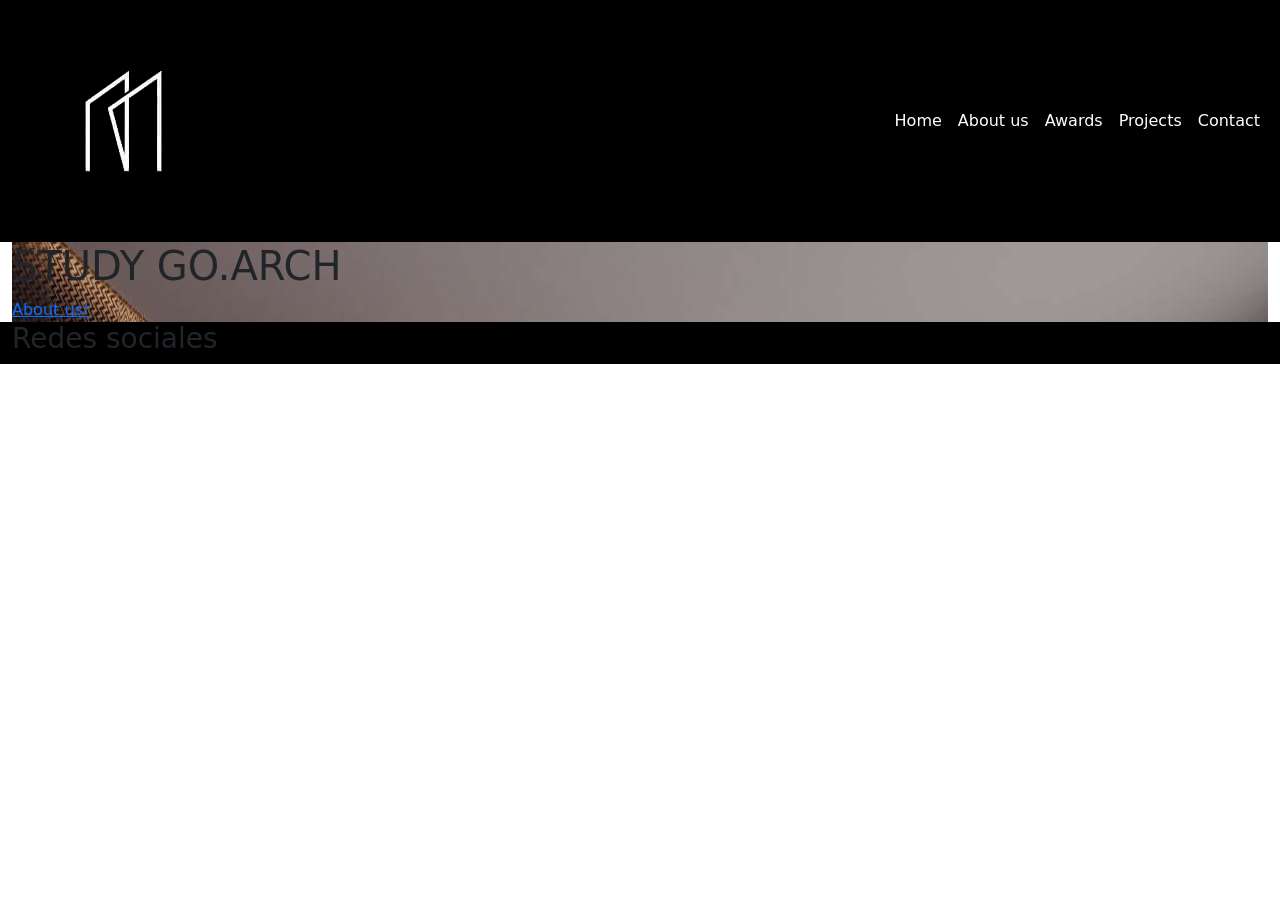
==== index.html @ 2734e868 "agregando scss a home" ====
<!DOCTYPE html>
<html lang="en">
<head>
    <meta charset="UTF-8">
    <meta http-equiv="X-UA-Compatible" content="IE=edge">
    <meta name="viewport" content="width=device-width, initial-scale=1.0">
    <!-- LINK FAVICON -->
    <link rel="shortcut icon" href="img/favicon.jpg" type="image/x-icon">
    <title>Home</title>
    <!-- LINK BOOTSTRAP CSS -->
    <link href="https://cdn.jsdelivr.net/npm/bootstrap@5.2.3/dist/css/bootstrap.min.css" rel="stylesheet" integrity="sha384-rbsA2VBKQhggwzxH7pPCaAqO46MgnOM80zW1RWuH61DGLwZJEdK2Kadq2F9CUG65" crossorigin="anonymous">
    <!-- LINK CSS -->
    <link rel="stylesheet" href="css/style.css">
</head>
<body>
    <div class="container-fluid">
        <!-- logo + nav -->
        <header class="row">
            <nav class="navbar navbar-expand-lg col-12 cold-xl-12">
                <div class="container-fluid">
                    <img src="img/logo.png" alt="logo">
                    <button class="navbar-toggler" type="button" data-bs-toggle="collapse" data-bs-target="#navbarNavAltMarkup" aria-controls="navbarNavAltMarkup" aria-expanded="false" aria-label="Toggle navigation">
                    <span class="navbar-toggler-icon"></span>
                    </button>
                    <div class="collapse navbar-collapse justify-content-end" id="navbarNavAltMarkup">
                        <div class="navbar-nav nav">
                            <a class="nav-link" href="#">Home</a>                        
                            <a class="nav-link" href="pages/nosotros.html">About us</a>                        
                            <a class="nav-link" href="pages/premios.html">Awards</a>                        
                            <a class="nav-link" href="pages/proyectos.html">Projects</a>                        
                            <a class="nav-link" href="pages/contacto.html">Contact</a>
                        </div>
                    </div>
                </div>
            </nav>
        </header>
        <!-- contenido principal -->
        <main class="fondoHome">
            <div class="row">
                <div class="col-12 cold-xl-12">
                    <h1>STUDY GO.ARCH</h1>
                </div>
            </div>
            <div class="row">
                <nav class="col-12 cold-xl-12">
                    <a href="#">About us!</a>
                </nav>
            </div>
        </main>
        <!-- pie de pagina -->
        <footer class="row">
            <div class="col-12 cold-xl-12">
                <h3>Redes sociales</h3>
            </div>
        </footer>
    </div>
    <!-- JAVASCRIPT BOOTSTRAP -->
    <script src="https://cdn.jsdelivr.net/npm/bootstrap@5.2.3/dist/js/bootstrap.bundle.min.js" integrity="sha384-kenU1KFdBIe4zVF0s0G1M5b4hcpxyD9F7jL+jjXkk+Q2h455rYXK/7HAuoJl+0I4" crossorigin="anonymous"></script>
</body>
</html>
---- css/style.css ----
.nav {
  --bs-nav-link-hover-color: #6c757d;
}

.nav:hover {
  text-decoration: underline;
}

header {
  background-color: black;
}

.nav-link {
  color: white;
}

.fondoHome {
  background-image: url(../img/bathroom.jpg);
}

footer {
  background-color: black;
}

/*# sourceMappingURL=style.css.map */
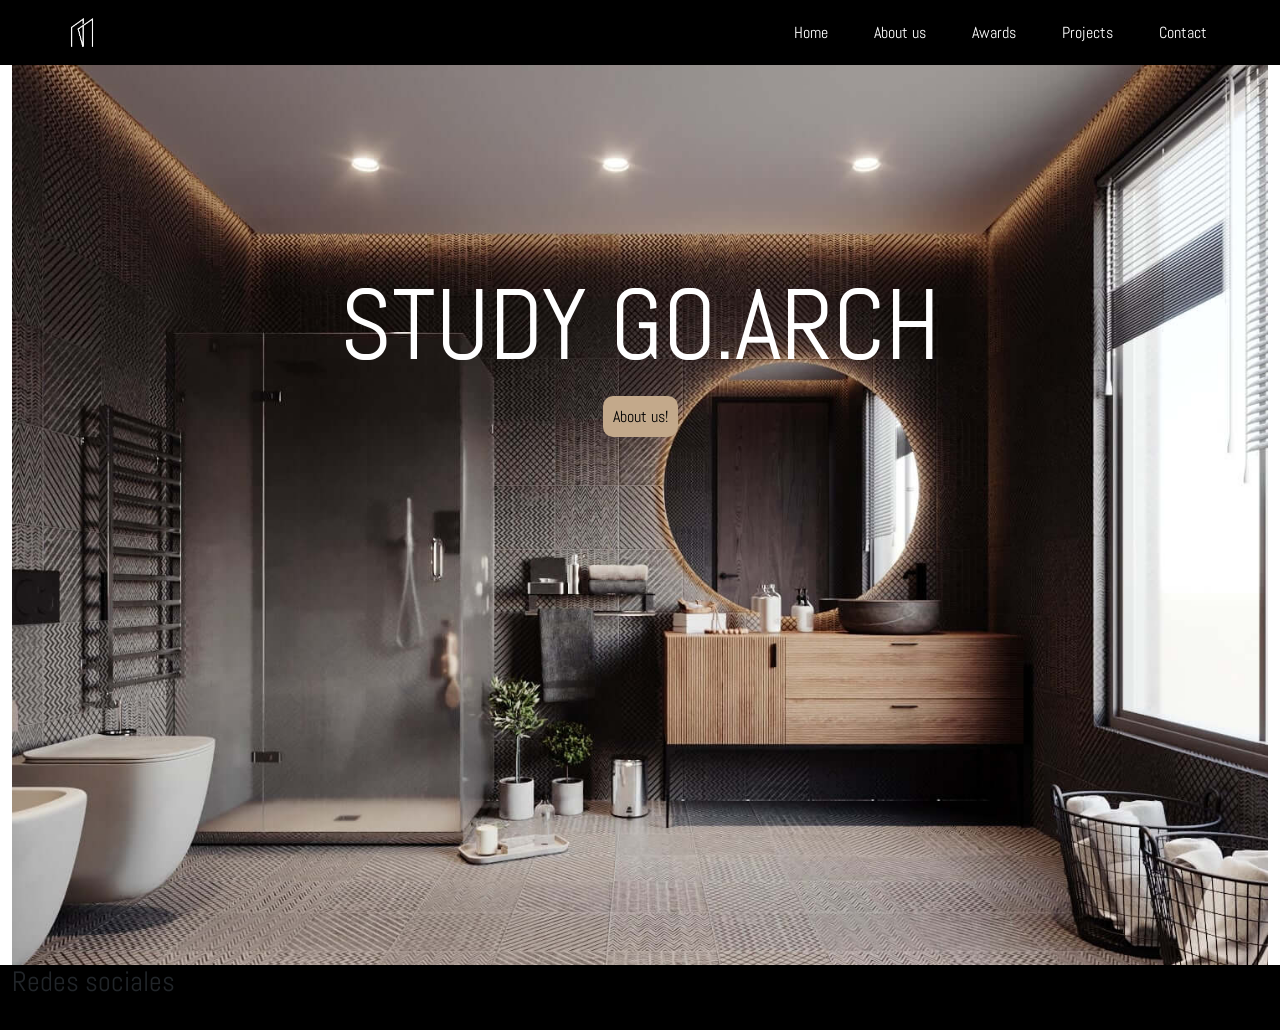
==== commit b18acd59: "agregando estilo a pagina home" ====
--- a/index.html
+++ b/index.html
@@ -18,7 +18,7 @@
         <header class="row">
             <nav class="navbar navbar-expand-lg col-12 cold-xl-12">
                 <div class="container-fluid">
-                    <img src="img/logo.png" alt="logo">
+                    <img src="img/logo.png" alt="logo" class="nav_logo">
                     <button class="navbar-toggler" type="button" data-bs-toggle="collapse" data-bs-target="#navbarNavAltMarkup" aria-controls="navbarNavAltMarkup" aria-expanded="false" aria-label="Toggle navigation">
                     <span class="navbar-toggler-icon"></span>
                     </button>
@@ -35,15 +35,15 @@
             </nav>
         </header>
         <!-- contenido principal -->
-        <main class="fondoHome">
+        <main class="fondoHome img-fluid">
             <div class="row">
-                <div class="col-12 cold-xl-12">
+                <div class="col-12 cold-xl-12 home_titulo">
                     <h1>STUDY GO.ARCH</h1>
                 </div>
             </div>
             <div class="row">
-                <nav class="col-12 cold-xl-12">
-                    <a href="#">About us!</a>
+                <nav class="col-12 cold-xl-12 home_boton">
+                    <a href="pages/nosotros.html">About us!</a>
                 </nav>
             </div>
         </main>
--- a/css/style.css
+++ b/css/style.css
@@ -1,25 +1,73 @@
-.nav {
-  --bs-nav-link-hover-color: #6c757d;
-}
-
-.nav:hover {
-  text-decoration: underline;
-}
-
+@import url("https://fonts.googleapis.com/css2?family=Abel&display=swap");
 header {
   background-color: black;
 }
 
 .nav-link {
   color: white;
+  margin-left: 15px;
+  margin-right: 15px;
+}
+
+.nav-link:hover {
+  text-decoration: underline;
+  color: rgb(195, 169, 139);
+}
+
+nav {
+  height: 65px;
+}
+
+.nav_logo {
+  height: 65px;
+  width: auto;
+}
+
+nav .container-fluid {
+  padding-left: 50px;
+  padding-right: 50px;
+}
+
+main {
+  box-sizing: border-box;
 }
 
 .fondoHome {
   background-image: url(../img/bathroom.jpg);
+  width: 100%;
+  height: 100vh;
+  background-size: cover;
+  background-position: center;
+}
+
+.home_titulo h1 {
+  font-size: 100px;
+  color: white;
+  margin: 50px;
+  margin-top: 200px;
+  margin-bottom: 20px;
+  text-align: center;
+}
+
+body {
+  font-family: "Abel", sans-serif;
 }
 
 footer {
   background-color: black;
+  height: 65px;
+}
+
+.home_boton a {
+  background-color: rgb(195, 169, 139);
+  color: black;
+  padding: 10px;
+  border-radius: 10px;
+  text-decoration: none;
+}
+
+.home_boton {
+  text-align: center;
 }
 
 /*# sourceMappingURL=style.css.map */
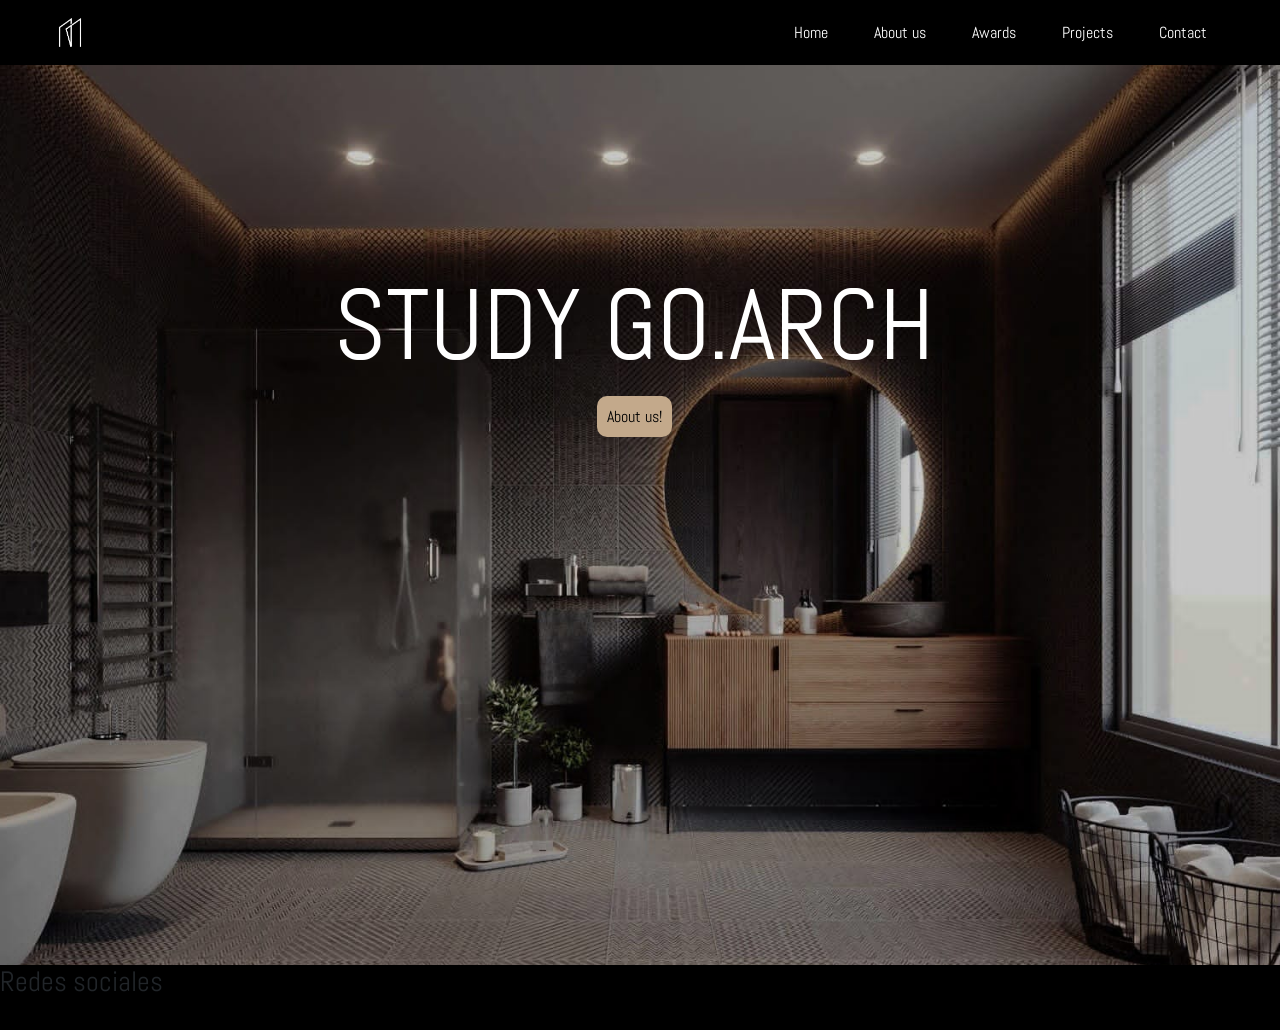
==== commit 513b9e01: "cambiando estilo de menu" ====
--- a/index.html
+++ b/index.html
@@ -13,11 +13,11 @@
     <link rel="stylesheet" href="css/style.css">
 </head>
 <body>
-    <div class="container-fluid">
+    <div class="container-fluid p-0">
         <!-- logo + nav -->
         <header class="row">
             <nav class="navbar navbar-expand-lg col-12 cold-xl-12">
-                <div class="container-fluid">
+                <div class="container-fluid menu">
                     <img src="img/logo.png" alt="logo" class="nav_logo">
                     <button class="navbar-toggler" type="button" data-bs-toggle="collapse" data-bs-target="#navbarNavAltMarkup" aria-controls="navbarNavAltMarkup" aria-expanded="false" aria-label="Toggle navigation">
                     <span class="navbar-toggler-icon"></span>
--- a/css/style.css
+++ b/css/style.css
@@ -28,8 +28,26 @@
   padding-right: 50px;
 }
 
+@media (max-width: 768px) {
+  .menu {
+    background-color: black;
+  }
+}
 main {
-  box-sizing: border-box;
+  box-sizing: content-box;
+}
+
+body {
+  font-family: "Abel", sans-serif;
+}
+
+img {
+  max-width: 100%;
+  max-height: 100%;
+}
+
+.row {
+  margin-right: 0;
 }
 
 .fondoHome {
@@ -49,16 +67,146 @@
   text-align: center;
 }
 
-body {
-  font-family: "Abel", sans-serif;
-}
-
+.texto_nos {
+  flex-direction: column;
+  margin: 50px;
+  margin-left: 65px;
+  padding: 0;
+  width: 650px;
+  justify-content: space-between;
+}
+
+.texto_nos h1 {
+  margin-bottom: 25px;
+}
+
+.P_ultimo {
+  margin-bottom: 50px;
+}
+
+.living {
+  width: 400px;
+  height: auto;
+  margin: 50px;
+}
+
+.proyectos {
+  background-color: black;
+}
+
+.cards {
+  margin-top: 50px;
+  margin-bottom: 50px;
+  margin-left: 5px;
+  margin-right: 5px;
+  justify-content: space-between;
+}
+
+.card {
+  padding: 0;
+  border: none;
+  background-color: rgb(135, 116, 94);
+  width: 320px;
+}
+
+.card-text {
+  font-size: xx-large;
+}
+
+.texto_cont {
+  flex-wrap: nowrap;
+  margin: 50px;
+  margin-left: 65px;
+  width: 650px;
+}
+
+.blanco {
+  width: 400px;
+  height: auto;
+  margin: 50px;
+  margin-top: 0;
+  padding: 0;
+}
+
+.text_premios {
+  margin-right: 200px;
+  margin-left: 200px;
+  text-align: center;
+}
+
+.img_premios img {
+  width: 400px;
+  height: 450px;
+}
+
+.img_premios {
+  margin-top: 20px;
+  margin-bottom: 20px;
+}
+
+@media (max-width: 768px) {
+  .home_titulo h1 {
+    font-size: 75px;
+  }
+  .texto_nos {
+    padding: 10px;
+    margin: auto;
+    text-align: inherit;
+    width: 350px;
+  }
+  .mt-5 {
+    margin-top: 0;
+  }
+  .living {
+    padding: 0;
+    width: auto;
+  }
+  .cards {
+    justify-content: center;
+  }
+  .card {
+    margin-bottom: 30px;
+  }
+  .menu {
+    z-index: 1;
+  }
+  .text_premios {
+    margin: auto;
+    padding: 10px;
+    text-align: inherit;
+    width: 350px;
+  }
+  .img_premios {
+    flex-direction: column;
+  }
+  .img_premios img {
+    width: auto;
+    height: auto;
+    margin-bottom: 20px;
+  }
+  .texto_cont {
+    width: auto;
+    margin: 0;
+    flex-direction: column;
+    align-items: center;
+  }
+  .blanco {
+    width: 100%;
+    margin-top: 50px;
+  }
+  .formulario {
+    display: flex;
+    flex-direction: column;
+    align-items: center;
+    text-align: center;
+  }
+}
 footer {
   background-color: black;
   height: 65px;
 }
 
-.home_boton a {
+.home_boton a, .nos_boton a {
   background-color: rgb(195, 169, 139);
   color: black;
   padding: 10px;
@@ -70,4 +218,20 @@
   text-align: center;
 }
 
+.nos_boton {
+  align-items: end;
+}
+
+.proy_boton {
+  background-color: rgb(195, 169, 139);
+  color: black;
+  padding: 6px;
+  border-radius: 10px;
+  text-decoration: none;
+}
+
+.navbar-toggler {
+  background-color: rgb(195, 169, 139);
+}
+
 /*# sourceMappingURL=style.css.map */
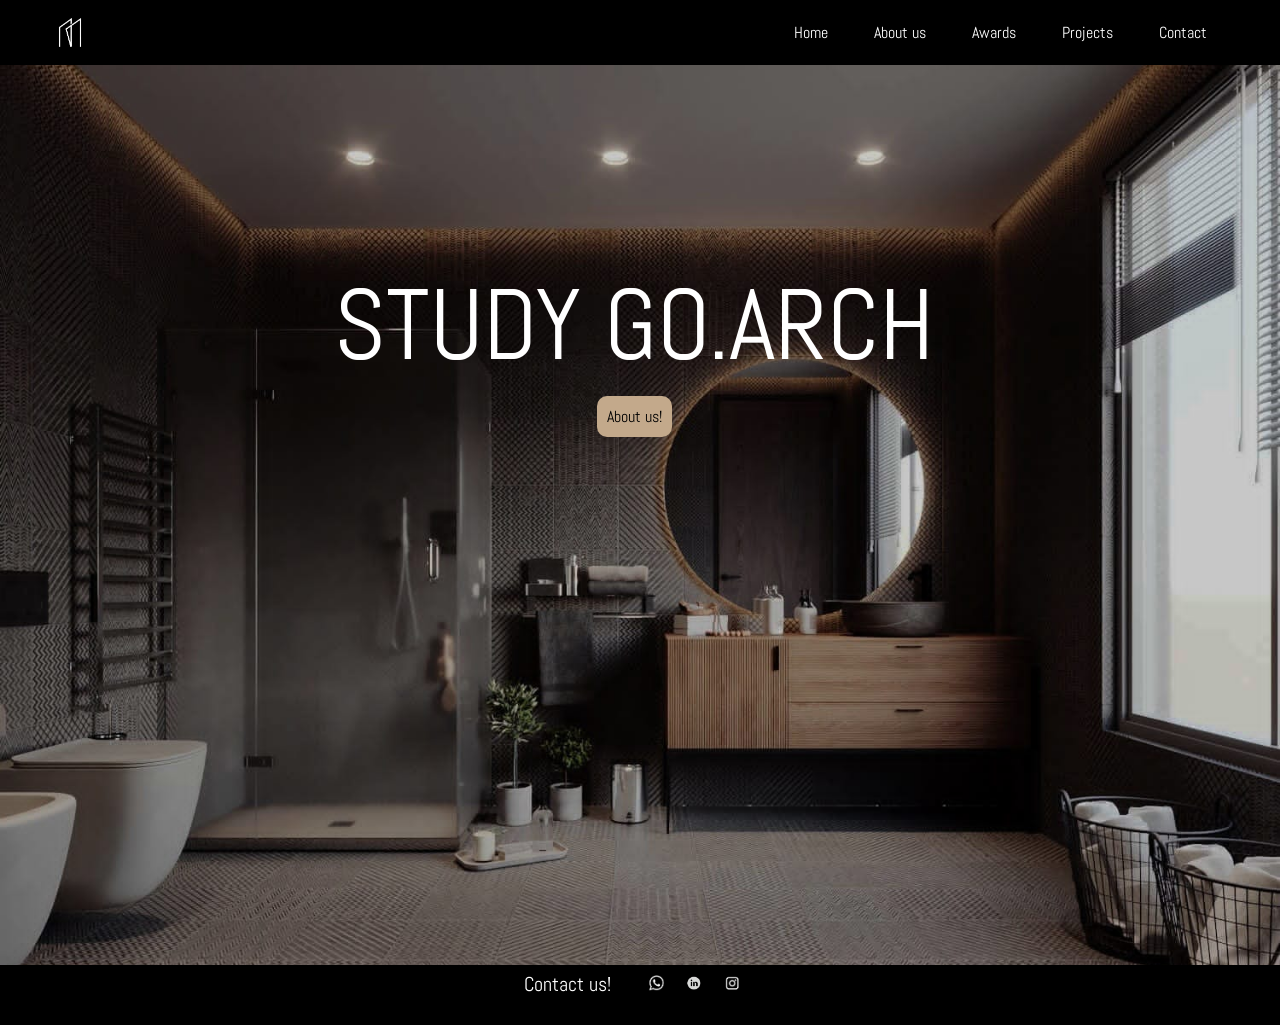
==== commit 48568e48: "estilo de footer" ====
--- a/index.html
+++ b/index.html
@@ -48,9 +48,26 @@
             </div>
         </main>
         <!-- pie de pagina -->
-        <footer class="row">
-            <div class="col-12 cold-xl-12">
-                <h3>Redes sociales</h3>
+        <footer class="d-flex justify-content-center align-items-center">
+            <div class="row">
+                <div class="col-12 cold-xl-3">
+                    <h3>Contact us!</h3>
+                </div>
+            </div>
+            <div class="row">
+                <div class="col-12 cold-xl-3 img-fluid rrss">
+                    <a href="https://www.google.com/" target><img src="img/what.png" alt="whatsapp"></a>
+                </div>
+            </div>
+            <div class="row">
+                <div class="col-12 cold-xl-3 img-fluid rrss">
+                    <a href="https://www.google.com/" target><img src="img/linke.png" alt="Linkedin"></a>
+                </div>
+            </div>
+            <div class="row">
+                <div class="col-12 cold-xl-3 img-fluid rrss">
+                    <a href="https://www.google.com/" target><img src="img/insta.png" alt="instagram"></a>
+                </div>
             </div>
         </footer>
     </div>
--- a/css/style.css
+++ b/css/style.css
@@ -203,7 +203,19 @@
 }
 footer {
   background-color: black;
-  height: 65px;
+  height: 60px;
+}
+
+footer h3 {
+  font-size: 20px;
+  color: white;
+  padding-right: 20px;
+  padding-bottom: 15px;
+}
+
+.rrss {
+  width: 50px;
+  height: 50px;
 }
 
 .home_boton a, .nos_boton a {
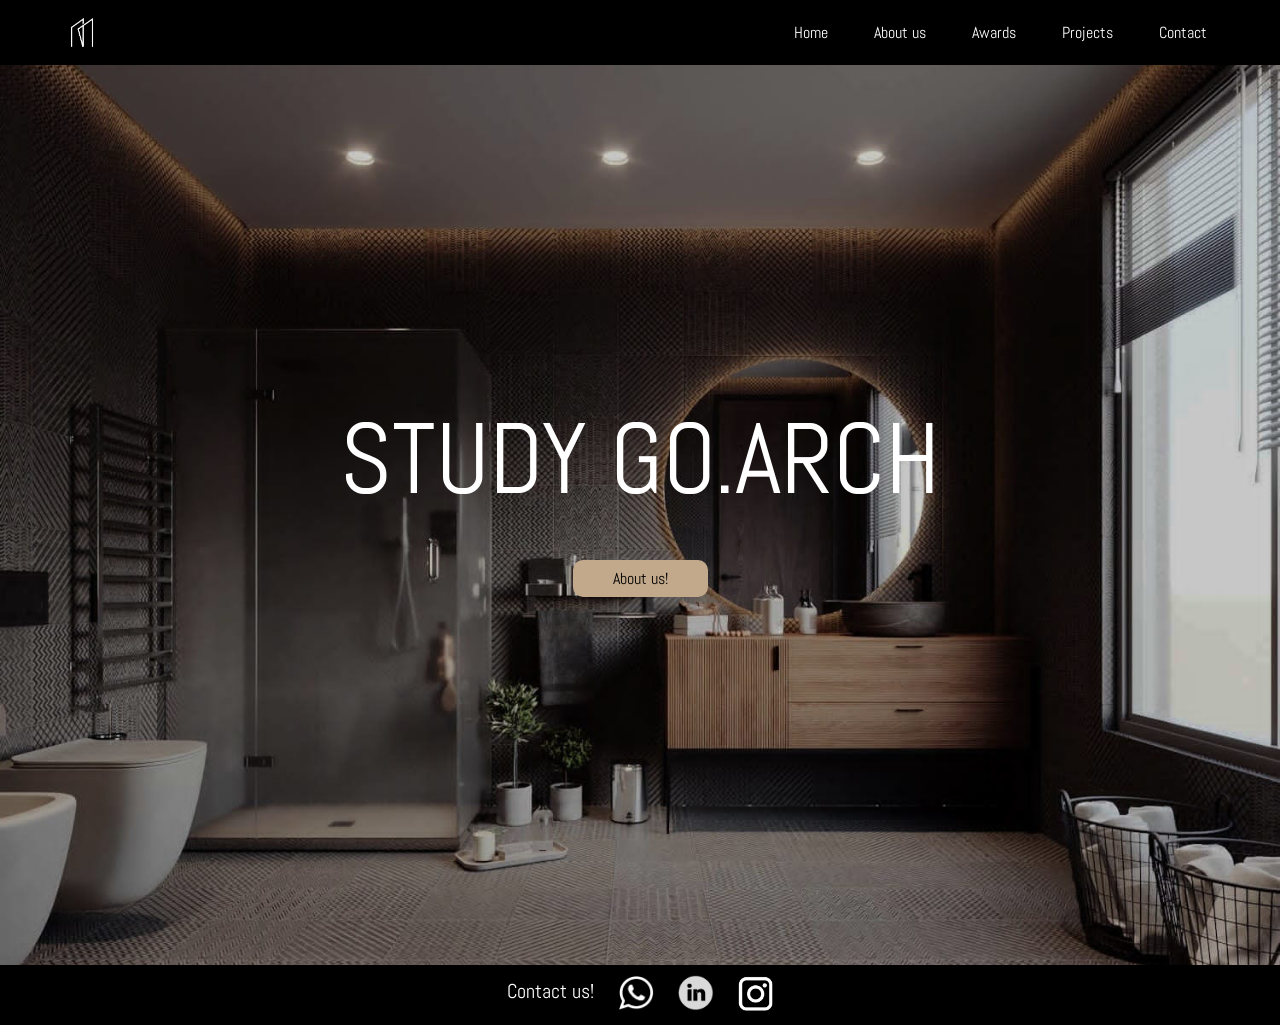
==== commit 5fa0e081: "arreglos en el index" ====
--- a/index.html
+++ b/index.html
@@ -6,7 +6,10 @@
     <meta name="viewport" content="width=device-width, initial-scale=1.0">
     <!-- LINK FAVICON -->
     <link rel="shortcut icon" href="img/favicon.jpg" type="image/x-icon">
-    <title>Home</title>
+    <title>Home - Go Arch</title>
+    <!-- ETIQUETAS SEO -->
+    <meta name="description" content="architecture studio in Buenos Aires">
+    <meta name="keywords" content="arquitecture, landscaping, studio, modern">
     <!-- LINK BOOTSTRAP CSS -->
     <link href="https://cdn.jsdelivr.net/npm/bootstrap@5.2.3/dist/css/bootstrap.min.css" rel="stylesheet" integrity="sha384-rbsA2VBKQhggwzxH7pPCaAqO46MgnOM80zW1RWuH61DGLwZJEdK2Kadq2F9CUG65" crossorigin="anonymous">
     <!-- LINK CSS -->
@@ -35,7 +38,10 @@
             </nav>
         </header>
         <!-- contenido principal -->
-        <main class="fondoHome img-fluid">
+        <main class="fondoHome img-fluid justify-content-center">
+            <div class="row justify-content-center">
+                <div class="col-12 cold-xl-12 glass"></div>
+            </div>
             <div class="row">
                 <div class="col-12 cold-xl-12 home_titulo">
                     <h1>STUDY GO.ARCH</h1>
--- a/css/style.css
+++ b/css/style.css
@@ -48,9 +48,17 @@
 
 .row {
   margin-right: 0;
+  margin-left: 0;
+}
+
+body {
+  height: 100vh;
 }
 
 .fondoHome {
+  display: flex;
+  flex-direction: column;
+  align-items: center;
   background-image: url(../img/bathroom.jpg);
   width: 100%;
   height: 100vh;
@@ -60,11 +68,9 @@
 
 .home_titulo h1 {
   font-size: 100px;
+  position: relative;
+  z-index: 1;
   color: white;
-  margin: 50px;
-  margin-top: 200px;
-  margin-bottom: 20px;
-  text-align: center;
 }
 
 .texto_nos {
@@ -92,6 +98,7 @@
 
 .proyectos {
   background-color: black;
+  height: 100vh;
 }
 
 .cards {
@@ -209,25 +216,29 @@
 footer h3 {
   font-size: 20px;
   color: white;
-  padding-right: 20px;
-  padding-bottom: 15px;
+  justify-content: space-between;
 }
 
 .rrss {
-  width: 50px;
-  height: 50px;
+  width: 60px;
+  height: 40px;
 }
 
 .home_boton a, .nos_boton a {
   background-color: rgb(195, 169, 139);
   color: black;
-  padding: 10px;
+  padding-left: 2.5rem;
+  padding-right: 2.5rem;
+  padding-bottom: 0.5rem;
+  padding-top: 0.5rem;
   border-radius: 10px;
   text-decoration: none;
 }
 
 .home_boton {
   text-align: center;
+  z-index: 1;
+  margin-top: 2.5rem;
 }
 
 .nos_boton {
@@ -246,4 +257,26 @@
   background-color: rgb(195, 169, 139);
 }
 
+.living {
+  width: 400px;
+  height: auto;
+  transition: height 1s, width 2s;
+}
+
+.living:hover {
+  width: 420px;
+  height: auto;
+}
+
+.blanco {
+  width: 400px;
+  height: auto;
+  transition: height 1s, width 2s;
+}
+
+.blanco:hover {
+  width: 420px;
+  height: auto;
+}
+
 /*# sourceMappingURL=style.css.map */
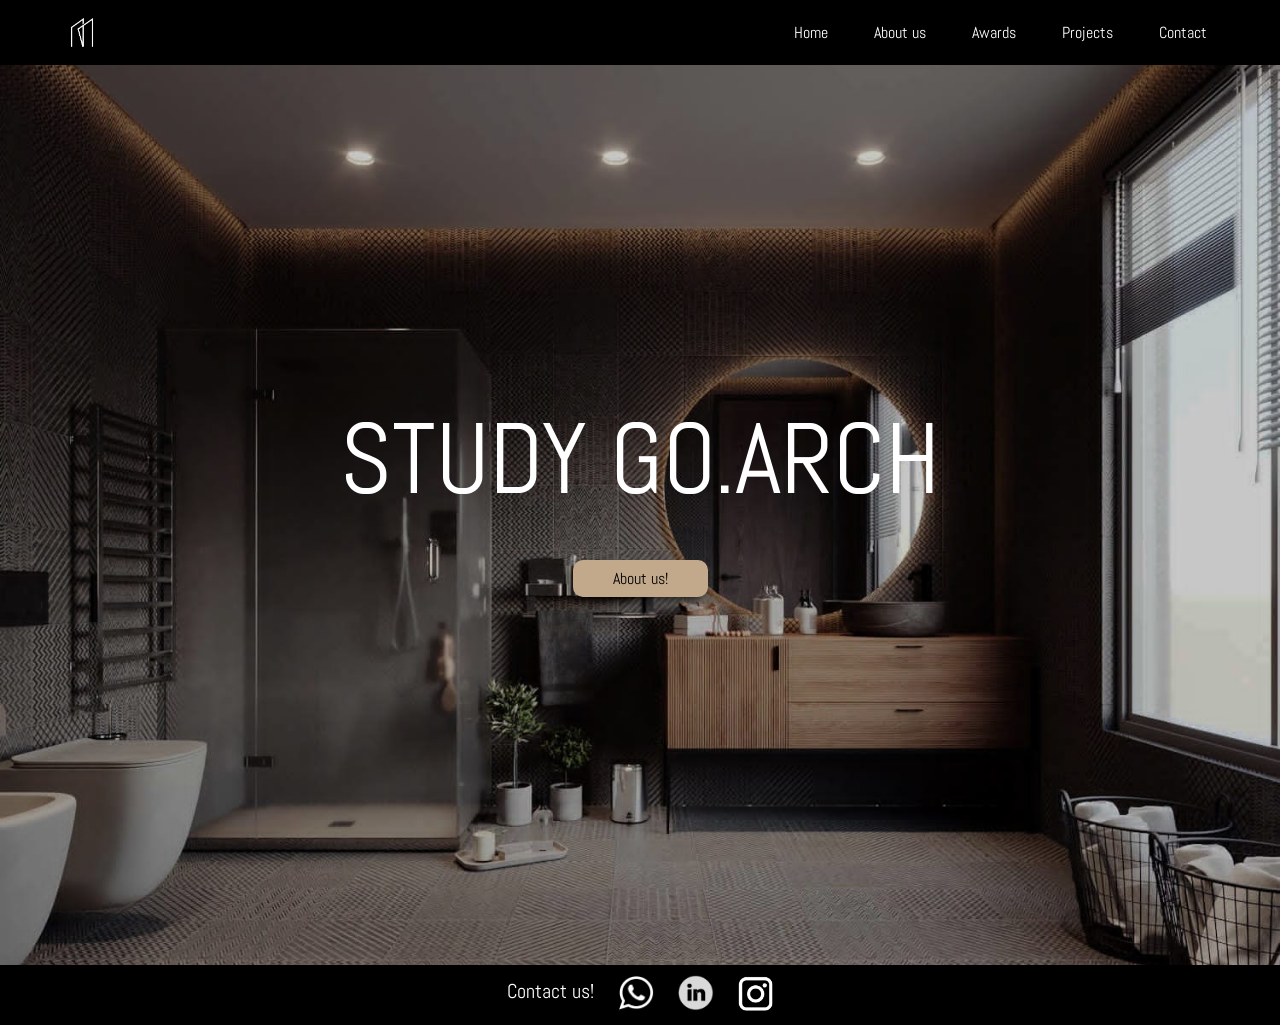
==== commit 69cdb8a7: "agregado de mapa en la pagina contacto" ====
--- a/index.html
+++ b/index.html
@@ -19,7 +19,7 @@
     <div class="container-fluid p-0">
         <!-- logo + nav -->
         <header class="row">
-            <nav class="navbar navbar-expand-lg col-12 cold-xl-12">
+            <nav class="navbar navbar-expand-lg col-12 col-xl-12">
                 <div class="container-fluid menu">
                     <img src="img/logo.png" alt="logo" class="nav_logo">
                     <button class="navbar-toggler" type="button" data-bs-toggle="collapse" data-bs-target="#navbarNavAltMarkup" aria-controls="navbarNavAltMarkup" aria-expanded="false" aria-label="Toggle navigation">
@@ -40,15 +40,15 @@
         <!-- contenido principal -->
         <main class="fondoHome img-fluid justify-content-center">
             <div class="row justify-content-center">
-                <div class="col-12 cold-xl-12 glass"></div>
+                <div class="col-12 col-xl-12 glass"></div>
             </div>
             <div class="row">
-                <div class="col-12 cold-xl-12 home_titulo">
+                <div class="col-12 col-xl-12 home_titulo">
                     <h1>STUDY GO.ARCH</h1>
                 </div>
             </div>
             <div class="row">
-                <nav class="col-12 cold-xl-12 home_boton">
+                <nav class="col-12 col-xl-12 home_boton">
                     <a href="pages/nosotros.html">About us!</a>
                 </nav>
             </div>
--- a/css/style.css
+++ b/css/style.css
@@ -120,19 +120,23 @@
   font-size: xx-large;
 }
 
+.space {
+  width: 20rem;
+}
+
 .texto_cont {
-  flex-wrap: nowrap;
-  margin: 50px;
-  margin-left: 65px;
-  width: 650px;
-}
-
-.blanco {
-  width: 400px;
-  height: auto;
-  margin: 50px;
-  margin-top: 0;
-  padding: 0;
+  padding-right: 3rem;
+  width: 500px;
+}
+
+.formulario {
+  width: 400px;
+}
+
+.mapa {
+  width: 100%;
+  height: 300px;
+  margin-top: 6rem;
 }
 
 .text_premios {
@@ -233,6 +237,7 @@
   padding-top: 0.5rem;
   border-radius: 10px;
   text-decoration: none;
+  box-shadow: -4px 4px 10px -1px rgba(0, 0, 0, 0.68);
 }
 
 .home_boton {
@@ -257,6 +262,18 @@
   background-color: rgb(195, 169, 139);
 }
 
+.cont_boton {
+  background-color: rgb(184, 156, 130);
+  border: none;
+  border-radius: 10px;
+  padding-left: 1.5rem;
+  padding-right: 1.5rem;
+  padding-bottom: 0.5rem;
+  padding-top: 0.5rem;
+  text-decoration: none;
+  box-shadow: -4px 4px 10px -1px rgba(0, 0, 0, 0.68);
+}
+
 .living {
   width: 400px;
   height: auto;
@@ -268,15 +285,4 @@
   height: auto;
 }
 
-.blanco {
-  width: 400px;
-  height: auto;
-  transition: height 1s, width 2s;
-}
-
-.blanco:hover {
-  width: 420px;
-  height: auto;
-}
-
 /*# sourceMappingURL=style.css.map */
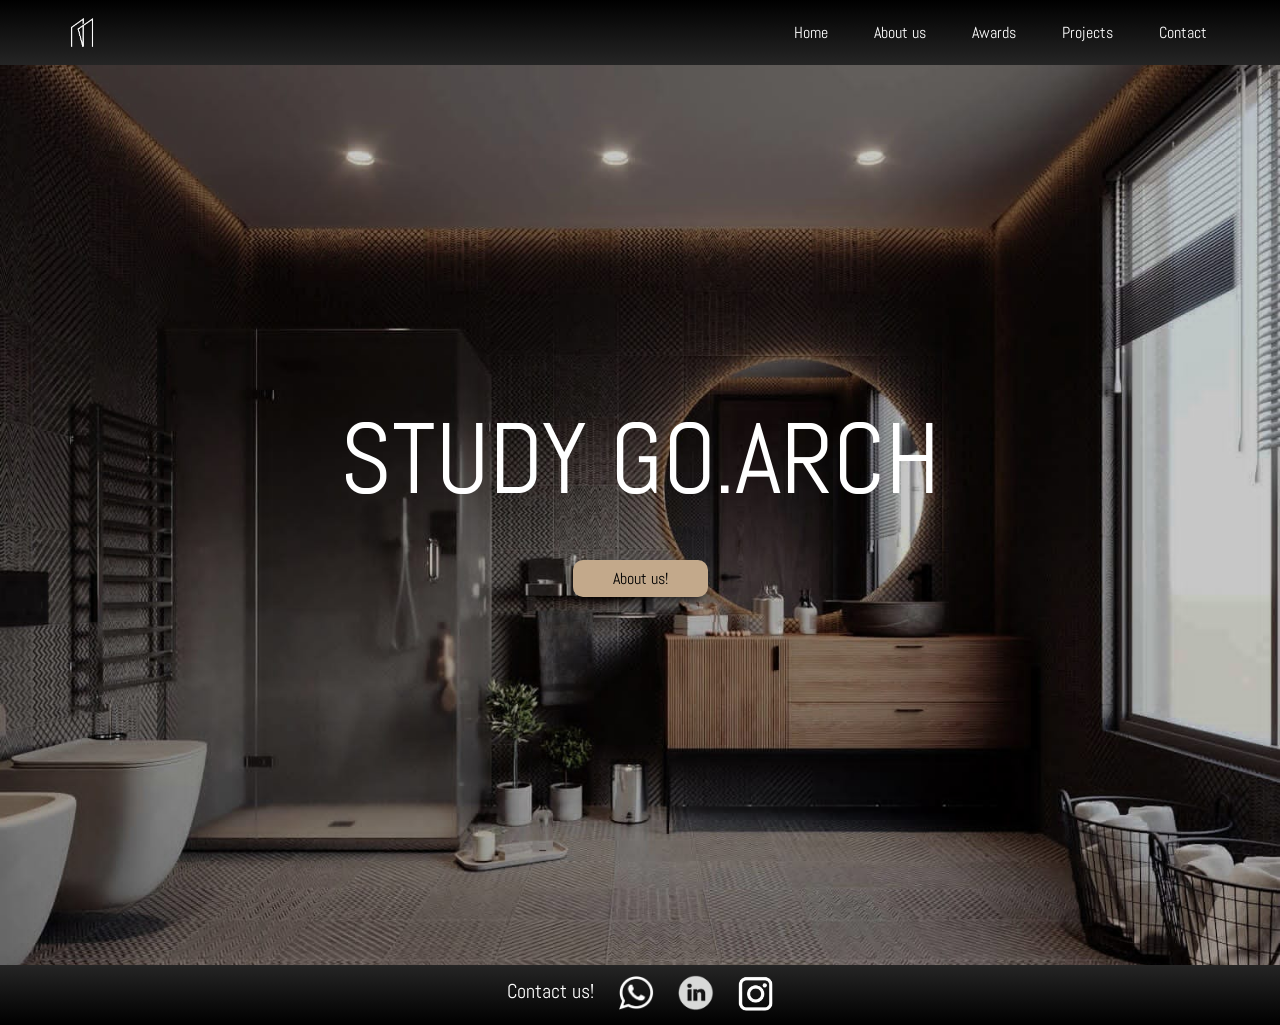
==== commit b84fdc47: "," ====
--- a/index.html
+++ b/index.html
@@ -39,9 +39,6 @@
         </header>
         <!-- contenido principal -->
         <main class="fondoHome img-fluid justify-content-center">
-            <div class="row justify-content-center">
-                <div class="col-12 col-xl-12 glass"></div>
-            </div>
             <div class="row">
                 <div class="col-12 col-xl-12 home_titulo">
                     <h1>STUDY GO.ARCH</h1>
--- a/css/style.css
+++ b/css/style.css
@@ -1,6 +1,6 @@
 @import url("https://fonts.googleapis.com/css2?family=Abel&display=swap");
 header {
-  background-color: black;
+  background-image: linear-gradient(black, rgb(37, 37, 37));
 }
 
 .nav-link {
@@ -30,7 +30,8 @@
 
 @media (max-width: 768px) {
   .menu {
-    background-color: black;
+    background-image: linear-gradient(black, rgb(37, 37, 37));
+    z-index: 1;
   }
 }
 main {
@@ -53,6 +54,10 @@
 
 body {
   height: 100vh;
+}
+
+span {
+  color: rgb(195, 169, 139);
 }
 
 .fondoHome {
@@ -68,45 +73,27 @@
 
 .home_titulo h1 {
   font-size: 100px;
-  position: relative;
-  z-index: 1;
-  color: white;
-}
-
-.texto_nos {
-  flex-direction: column;
-  margin: 50px;
-  margin-left: 65px;
-  padding: 0;
+  color: white;
+}
+
+.nosotros {
+  background-color: rgb(37, 37, 37);
+}
+.nosotros .living {
+  width: 400px;
+}
+.nosotros .texto_nos {
   width: 650px;
-  justify-content: space-between;
-}
-
-.texto_nos h1 {
-  margin-bottom: 25px;
-}
-
-.P_ultimo {
-  margin-bottom: 50px;
-}
-
-.living {
-  width: 400px;
-  height: auto;
-  margin: 50px;
+  padding-right: 5rem;
+  color: white;
 }
 
 .proyectos {
-  background-color: black;
-  height: 100vh;
+  background-color: rgb(37, 37, 37);
 }
 
 .cards {
-  margin-top: 50px;
-  margin-bottom: 50px;
-  margin-left: 5px;
-  margin-right: 5px;
-  justify-content: space-between;
+  justify-content: space-evenly;
 }
 
 .card {
@@ -114,106 +101,98 @@
   border: none;
   background-color: rgb(135, 116, 94);
   width: 320px;
-}
-
-.card-text {
-  font-size: xx-large;
-}
-
-.space {
+  text-align: center;
+}
+
+.contact {
+  background-color: rgb(37, 37, 37);
+  color: white;
+}
+.contact .texto_cont {
+  padding-right: 3rem;
+  width: 470px;
+}
+.contact .space {
   width: 20rem;
-}
-
-.texto_cont {
-  padding-right: 3rem;
-  width: 500px;
-}
-
-.formulario {
-  width: 400px;
-}
-
-.mapa {
+  box-shadow: -4px 4px 10px -1px rgba(0, 0, 0, 0.68);
+}
+.contact .formulario {
+  width: 400px;
+}
+.contact .formulario .form, .contact .formulario textarea {
+  width: 330px;
+  background-color: rgb(48, 48, 48);
+  color: white;
+  border: none;
+  box-shadow: -4px 4px 10px -1px rgba(0, 0, 0, 0.68);
+  margin-bottom: 1.5rem;
+}
+.contact .formulario textarea {
+  height: 150px;
+}
+.contact .mapa {
   width: 100%;
   height: 300px;
   margin-top: 6rem;
 }
 
-.text_premios {
-  margin-right: 200px;
-  margin-left: 200px;
-  text-align: center;
-}
-
-.img_premios img {
+.premios {
+  background-color: rgb(37, 37, 37);
+  color: white;
+}
+.premios .text_prem {
+  padding-left: 10rem;
+  padding-right: 10rem;
+}
+.premios .img_premios img {
   width: 400px;
   height: 450px;
-}
-
-.img_premios {
-  margin-top: 20px;
-  margin-bottom: 20px;
 }
 
 @media (max-width: 768px) {
   .home_titulo h1 {
-    font-size: 75px;
-  }
-  .texto_nos {
-    padding: 10px;
-    margin: auto;
-    text-align: inherit;
-    width: 350px;
-  }
-  .mt-5 {
-    margin-top: 0;
-  }
-  .living {
-    padding: 0;
-    width: auto;
-  }
-  .cards {
-    justify-content: center;
-  }
-  .card {
-    margin-bottom: 30px;
-  }
-  .menu {
-    z-index: 1;
-  }
-  .text_premios {
-    margin: auto;
-    padding: 10px;
-    text-align: inherit;
-    width: 350px;
-  }
-  .img_premios {
-    flex-direction: column;
-  }
-  .img_premios img {
-    width: auto;
-    height: auto;
-    margin-bottom: 20px;
-  }
-  .texto_cont {
-    width: auto;
-    margin: 0;
+    font-size: 50px;
+  }
+  .mobile {
     flex-direction: column;
     align-items: center;
   }
-  .blanco {
-    width: 100%;
-    margin-top: 50px;
-  }
-  .formulario {
-    display: flex;
-    flex-direction: column;
-    align-items: center;
+  .mobile .texto_nos {
+    padding: 1.5rem;
     text-align: center;
+    width: auto;
+  }
+  .mobile .living {
+    width: 350px;
+  }
+  .card {
+    margin-bottom: 2rem;
+  }
+  .card .proy_boton {
+    transform: translateY(0px);
+  }
+  .premios .text_prem {
+    padding-left: 1.5rem;
+    padding-right: 1.5rem;
+  }
+  .premios .premio {
+    width: 350px;
+  }
+  .mobileContact {
+    text-align: center;
+  }
+  .mobileContact .texto_cont {
+    width: auto;
+    padding: 1.5rem;
+    padding-top: 0;
+    padding-bottom: 3rem;
+  }
+  .mobileContact .cont_boton, .mobileContact .proy_boton {
+    margin-bottom: 5rem;
   }
 }
 footer {
-  background-color: black;
+  background-image: linear-gradient(to top, black, rgb(37, 37, 37));
   height: 60px;
 }
 
@@ -246,23 +225,11 @@
   margin-top: 2.5rem;
 }
 
-.nos_boton {
-  align-items: end;
-}
-
-.proy_boton {
-  background-color: rgb(195, 169, 139);
-  color: black;
-  padding: 6px;
-  border-radius: 10px;
-  text-decoration: none;
-}
-
 .navbar-toggler {
   background-color: rgb(195, 169, 139);
 }
 
-.cont_boton {
+.cont_boton, .proy_boton {
   background-color: rgb(184, 156, 130);
   border: none;
   border-radius: 10px;
@@ -274,15 +241,29 @@
   box-shadow: -4px 4px 10px -1px rgba(0, 0, 0, 0.68);
 }
 
+.proy_boton {
+  transform: translateY(-70px);
+}
+
 .living {
   width: 400px;
   height: auto;
-  transition: height 1s, width 2s;
+  transition: all 2s;
 }
 
 .living:hover {
-  width: 420px;
+  box-shadow: -4px 4px 10px -1px rgba(0, 0, 0, 0.68);
+}
+
+.casa1, .casa2, .casa3 {
+  width: 400px;
   height: auto;
+  transition: all 2s;
+}
+
+.casa1:hover, .casa2:hover, .casa3:hover {
+  box-shadow: -4px 4px 10px -1px rgba(0, 0, 0, 0.68);
+  filter: brightness(50%);
 }
 
 /*# sourceMappingURL=style.css.map */
